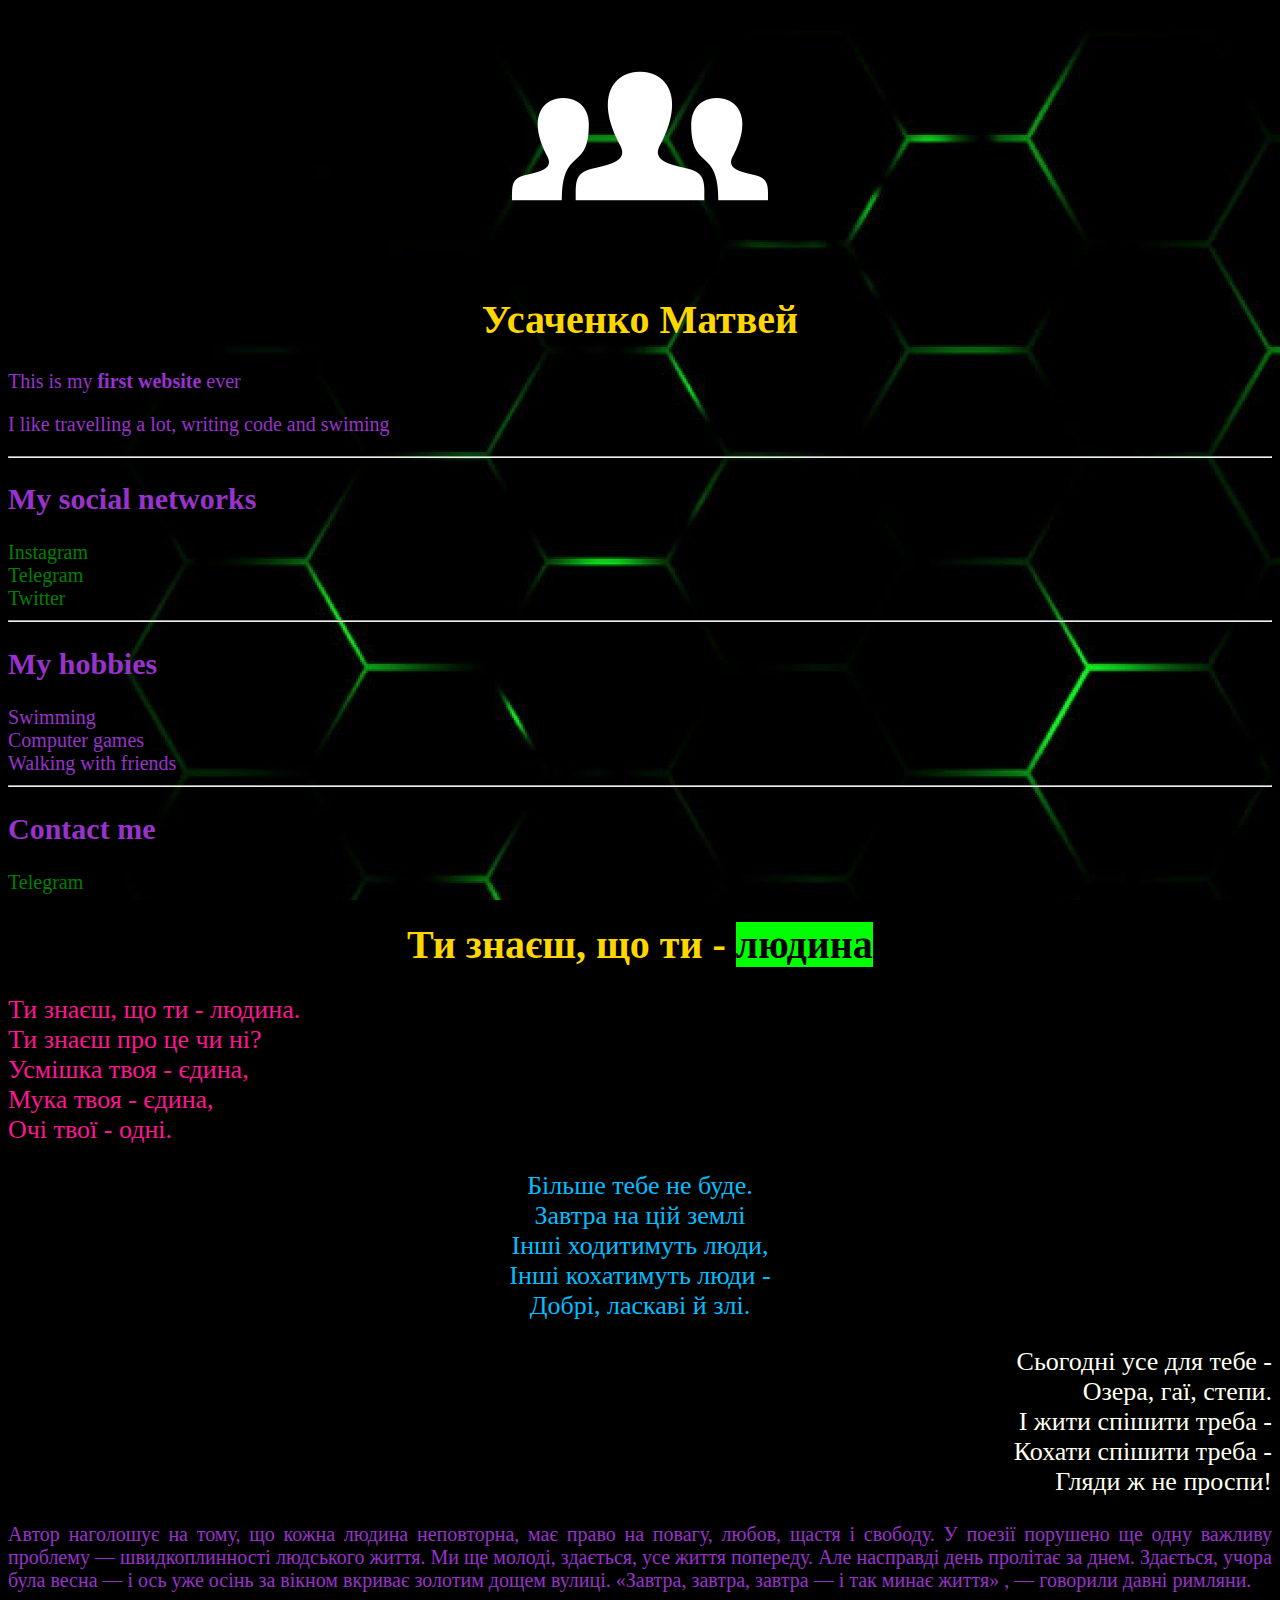
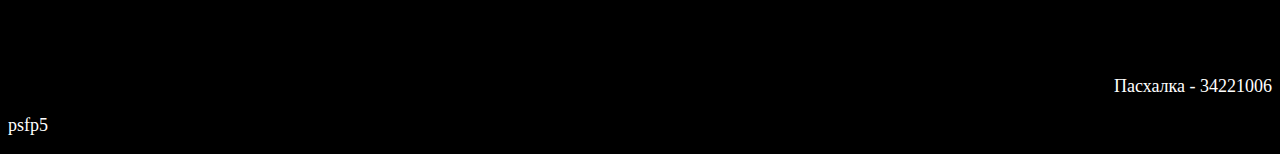
==== index.html @ b5bb4b57 "Add files via upload" ====
<!DOCTYPE html>
<html lang="en">
<head>
    <title>Топовый сайт</title>

    <meta charset="UTF-8">
    <meta name="viewport" content="width=device-width, initial-scale=1.0">
    <title>Document</title>
    <link rel="stylesheet" href = "style.css">
    <link rel="stylesheet" href = "style2.css">
</head>

<body>
    <div><img src="png/black.png" alt="типа картинка"> </div>
    <h1 align="center">Усаченко Матвей</h1>
    
    <p>This is my <b>first website</b> ever</p>
    <p>I like travelling a lot, writing code and swiming</p>
    <hr>
    <h2>My social networks</h2>
    <ul></ul>
    <li><a href="https://www.instagram.com/slava_ukrain_geroyam_slava/">Instagram</a></li>
    <li><a href="https://t.me/iwillhatepeople">Telegram</a></li>
    <li><a href="https://twitter.com/Matvej03360110">Twitter</a></li>
    </ul>
    <hr>
    <h2>My hobbies</h2>
    <ul></ul>
    <li>Swimming</li>
    <li>Computer games</li>
    <li>Walking with friends</li>
    </ul>
    <hr>
    <h2>Contact me</h2>
    <p><a href="https://t.me/iwillhatepeople">Telegram</a></li></p>
    <h1 align="center">Ти знаєш, що ти - <span id="people">людина</span></h1>
    <p class = "p1" >Ти знаєш, що ти - людина.<br>
        Ти знаєш про це чи ні?<br>
        Усмішка твоя - єдина,<br>
        Мука твоя - єдина,<br>
        Очі твої - одні.</p>

        <p align="center" class = "p2">Більше тебе не буде.<br>
        Завтра на цій землі<br>
        Інші ходитимуть люди,<br>
        Інші кохатимуть люди -<br>
        Добрі, ласкаві й злі.</p>

        
        <p align="right" class = "p3">Сьогодні усе для тебе -<br>
        Озера, гаї, степи.<br>
        І жити спішити треба -<br>
        Кохати спішити треба -<br>
        Гляди ж не проспи!</p>
        <p align="justify">Автор наголошує на тому, що кожна людина неповторна, має право на повагу, любов, щастя і свободу. У поезії порушено ще одну важливу проблему — швидкоплинності людського життя. Ми ще молоді, здається, усе життя попереду. Але насправді день пролітає за днем. Здається, учора була весна — і ось уже осінь за вікном вкриває золотим дощем вулиці. «Завтра, завтра, завтра — і так минає життя» , — говорили давні римляни.</p>
        <br>
        <br>
        <p align="right" class ="pasch">Пасхалка - 34221006</p>
        <p class = "pasch">psfp5</p>
        
</body>
</html>
---- style.css ----
body{
    background-color: black;
    color: floralwhite;
    font-size: 16px;
    font-family: Verdana, Geneva, Tahoma, sans-serif;
}

a{
    color: green;
    font-size: 20px;
    text-decoration: none;
}
div{
    width: 256px;
    margin:0 auto;
}
---- style2.css ----
/* *{
    padding: 0;
    margin:0;
}*/

body{
    font-size: 20px;
    font-family: Consolas;
    color: darkorchid;

    background-image: url("png/phone.jpg");
    background-attachment: fixed;



}

h1{
    color: gold;
}

#people{
    color: black;
    background-color: lime;
}

.p1{
    font-size: 130%;
    color: deeppink;


}

.p2{
    font-size: 130%;
    color: deepskyblue;

}

.p3{
    font-size: 130%;
    color: ivory;
}

.pasch{
    color: white;
    font-size: 90%;
}
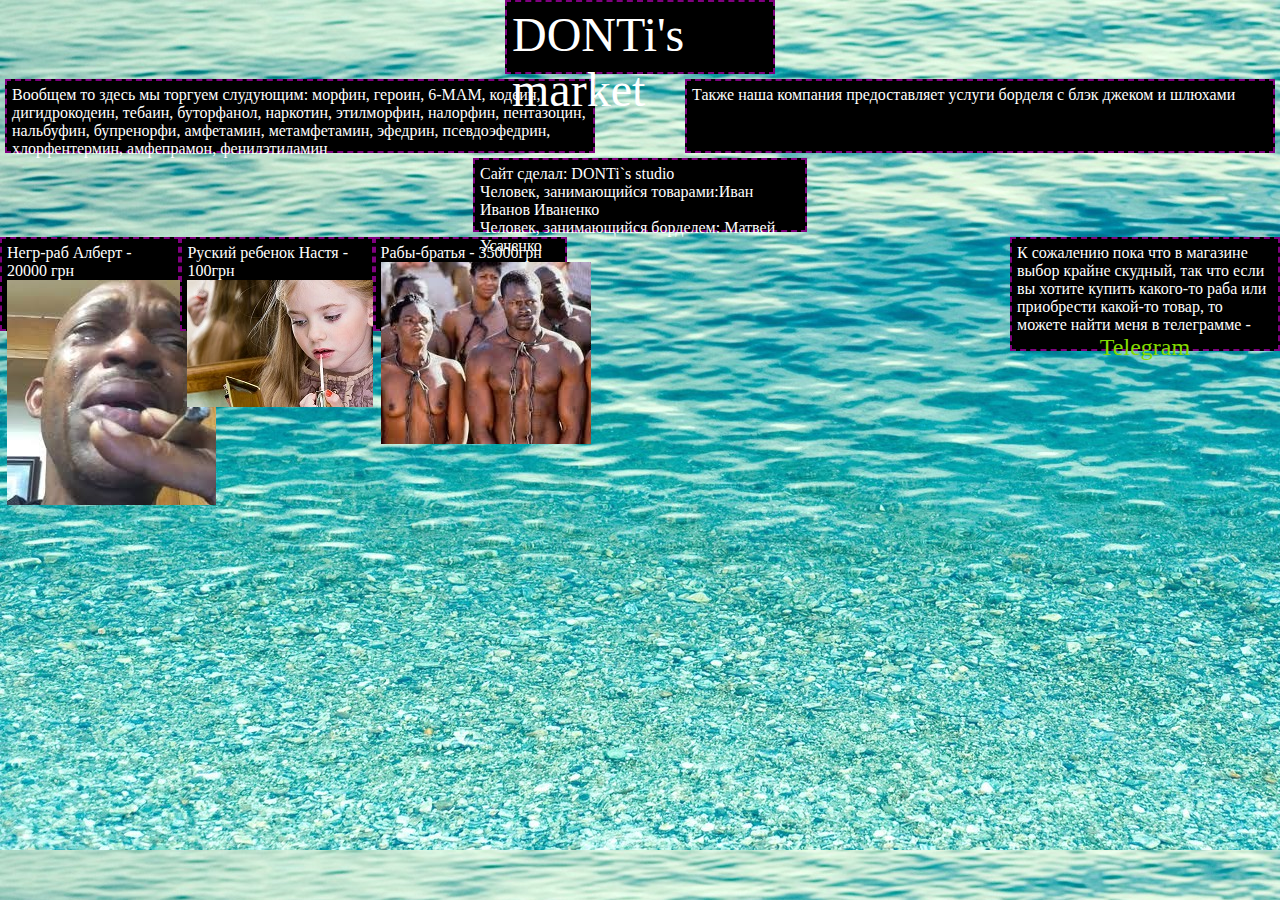
==== commit 72ea9043: "Add files via upload" ====
--- a/index.html
+++ b/index.html
@@ -1,62 +1,23 @@
 <!DOCTYPE html>
 <html lang="en">
 <head>
-    <title>Топовый сайт</title>
+    <meta charset="UTF-8">
+    <meta http-equiv="X-UA-Compatible" content="IE=edge">
+    <meta name="viewport" content="width=device-width, initial-scale=1.0">
+    <title>Блоки</title>
+    <link rel="stylesheet" href="style.css">
+</head>
+<body>
+    <div class="block header">DONTi's market</div>
+    <div class = "main"></div>
+    <div class="block block1">Вообщем то здесь мы торгуем слудующим: морфин, героин, 6-МАМ, кодеин, дигидрокодеин, тебаин, буторфанол, наркотин, этилморфин, налорфин, пентазоцин, нальбуфин, бупренорфи, амфетамин, метамфетамин, эфедрин, псевдоэфедрин, хлорфентермин, амфепрамон, фенилэтиламин</div>
+    <div class="block block2">Также наша компания предоставляет услуги борделя с блэк джеком и шлюхами</div> 
+    <div class="block block3">Сайт сделал: DONTi`s studio<br>Человек, занимающийся товарами:Иван Иванов Иваненко<br>Человек, занимающийся борделем: Матвей Усаченко</div> 
+    <div class = "main"></div>
+    <div id ="con" class="block block4">Негр-раб Алберт - 20000 грн<img class="center" src="img/images.jpg"></div>
+    <div class="block block5">Руский ребенок Настя - 100грн<img class="center" src="img/rub.jpg"></div>
+    <div class="block block6">Рабы-братья - 35000грн<img class="center" src="img/ub2.jpg"></div>
+    <div class="block block7"> К сожалению пока что в магазине выбор крайне скудный, так что если вы хотите купить какого-то раба или приобрести какой-то товар, то можете найти меня в телеграмме - <center><a href="https://t.me/iwillhatepeople">Telegram</a></center></div>
 
-    <meta charset="UTF-8">
-    <meta name="viewport" content="width=device-width, initial-scale=1.0">
-    <title>Document</title>
-    <link rel="stylesheet" href = "style.css">
-    <link rel="stylesheet" href = "style2.css">
-</head>
-
-<body>
-    <div><img src="png/black.png" alt="типа картинка"> </div>
-    <h1 align="center">Усаченко Матвей</h1>
-    
-    <p>This is my <b>first website</b> ever</p>
-    <p>I like travelling a lot, writing code and swiming</p>
-    <hr>
-    <h2>My social networks</h2>
-    <ul></ul>
-    <li><a href="https://www.instagram.com/slava_ukrain_geroyam_slava/">Instagram</a></li>
-    <li><a href="https://t.me/iwillhatepeople">Telegram</a></li>
-    <li><a href="https://twitter.com/Matvej03360110">Twitter</a></li>
-    </ul>
-    <hr>
-    <h2>My hobbies</h2>
-    <ul></ul>
-    <li>Swimming</li>
-    <li>Computer games</li>
-    <li>Walking with friends</li>
-    </ul>
-    <hr>
-    <h2>Contact me</h2>
-    <p><a href="https://t.me/iwillhatepeople">Telegram</a></li></p>
-    <h1 align="center">Ти знаєш, що ти - <span id="people">людина</span></h1>
-    <p class = "p1" >Ти знаєш, що ти - людина.<br>
-        Ти знаєш про це чи ні?<br>
-        Усмішка твоя - єдина,<br>
-        Мука твоя - єдина,<br>
-        Очі твої - одні.</p>
-
-        <p align="center" class = "p2">Більше тебе не буде.<br>
-        Завтра на цій землі<br>
-        Інші ходитимуть люди,<br>
-        Інші кохатимуть люди -<br>
-        Добрі, ласкаві й злі.</p>
-
-        
-        <p align="right" class = "p3">Сьогодні усе для тебе -<br>
-        Озера, гаї, степи.<br>
-        І жити спішити треба -<br>
-        Кохати спішити треба -<br>
-        Гляди ж не проспи!</p>
-        <p align="justify">Автор наголошує на тому, що кожна людина неповторна, має право на повагу, любов, щастя і свободу. У поезії порушено ще одну важливу проблему — швидкоплинності людського життя. Ми ще молоді, здається, усе життя попереду. Але насправді день пролітає за днем. Здається, учора була весна — і ось уже осінь за вікном вкриває золотим дощем вулиці. «Завтра, завтра, завтра — і так минає життя» , — говорили давні римляни.</p>
-        <br>
-        <br>
-        <p align="right" class ="pasch">Пасхалка - 34221006</p>
-        <p class = "pasch">psfp5</p>
-        
 </body>
 </html>--- a/style.css
+++ b/style.css
@@ -1,18 +1,93 @@
+*{
+    padding: 0px;
+    margin: 0px;
+}
 body{
-    background-color: black;
-    color: floralwhite;
-    font-size: 16px;
-    font-family: Verdana, Geneva, Tahoma, sans-serif;
+    background-color: darkgray;
+    color: white;
+    width: 100%;
+    background-image: url("img/drugs.jpg");
+    background-attachment: fixed;
+}
+
+.block{
+    background-color: rgb(0, 0, 0) ;
+    border: 2px dashed purple;
+    height: 60px;
+    padding: 5px;
+    margin: 5px;
+}
+
+
+.main
+{
+    width: 80%;
+    margin: 0 auto;
+}
+
+.header{
+    width: 20%;
+    margin: 0 auto;
+    font-size: 300%;
+
+}
+
+.block1{
+    width: 45%;
+    float: left;
+}
+
+.block2{
+    width: 45%;
+    float: right;
+}
+
+.block3{
+    width: 25%;
+    margin: 0 auto;
+    margin-bottom: 5px;
+    clear: both;
+}
+
+.block4{
+    width: 13%;
+    float: left;
+    margin: 0 auto;
+    margin-bottom: 5px;
+    clear: both;
+    height: 80px;
+
+}
+
+.block5{
+    width: 14%;
+    float: left;
+    height: 80px;
+    margin: 0 auto;
+    margin-bottom: 5px;
+   
+}
+
+.block6{
+    width: 14%;
+    float: left;
+    height: 80px;
+    margin: 0 auto;
+    margin-bottom: 5px;
+   
+}
+
+.block7{
+    width: 20%;
+    float: right;
+    height: 100px;
+    margin: 0 auto;
+    margin-bottom: 5px;
+   
 }
 
 a{
-    color: green;
-    font-size: 20px;
-    text-decoration: none;
-}
-div{
-    width: 256px;
-    margin:0 auto;
-}
-
-    +    font-size: 150%;
+    text-decoration:none;
+    color: rgb(132, 219, 0);
+}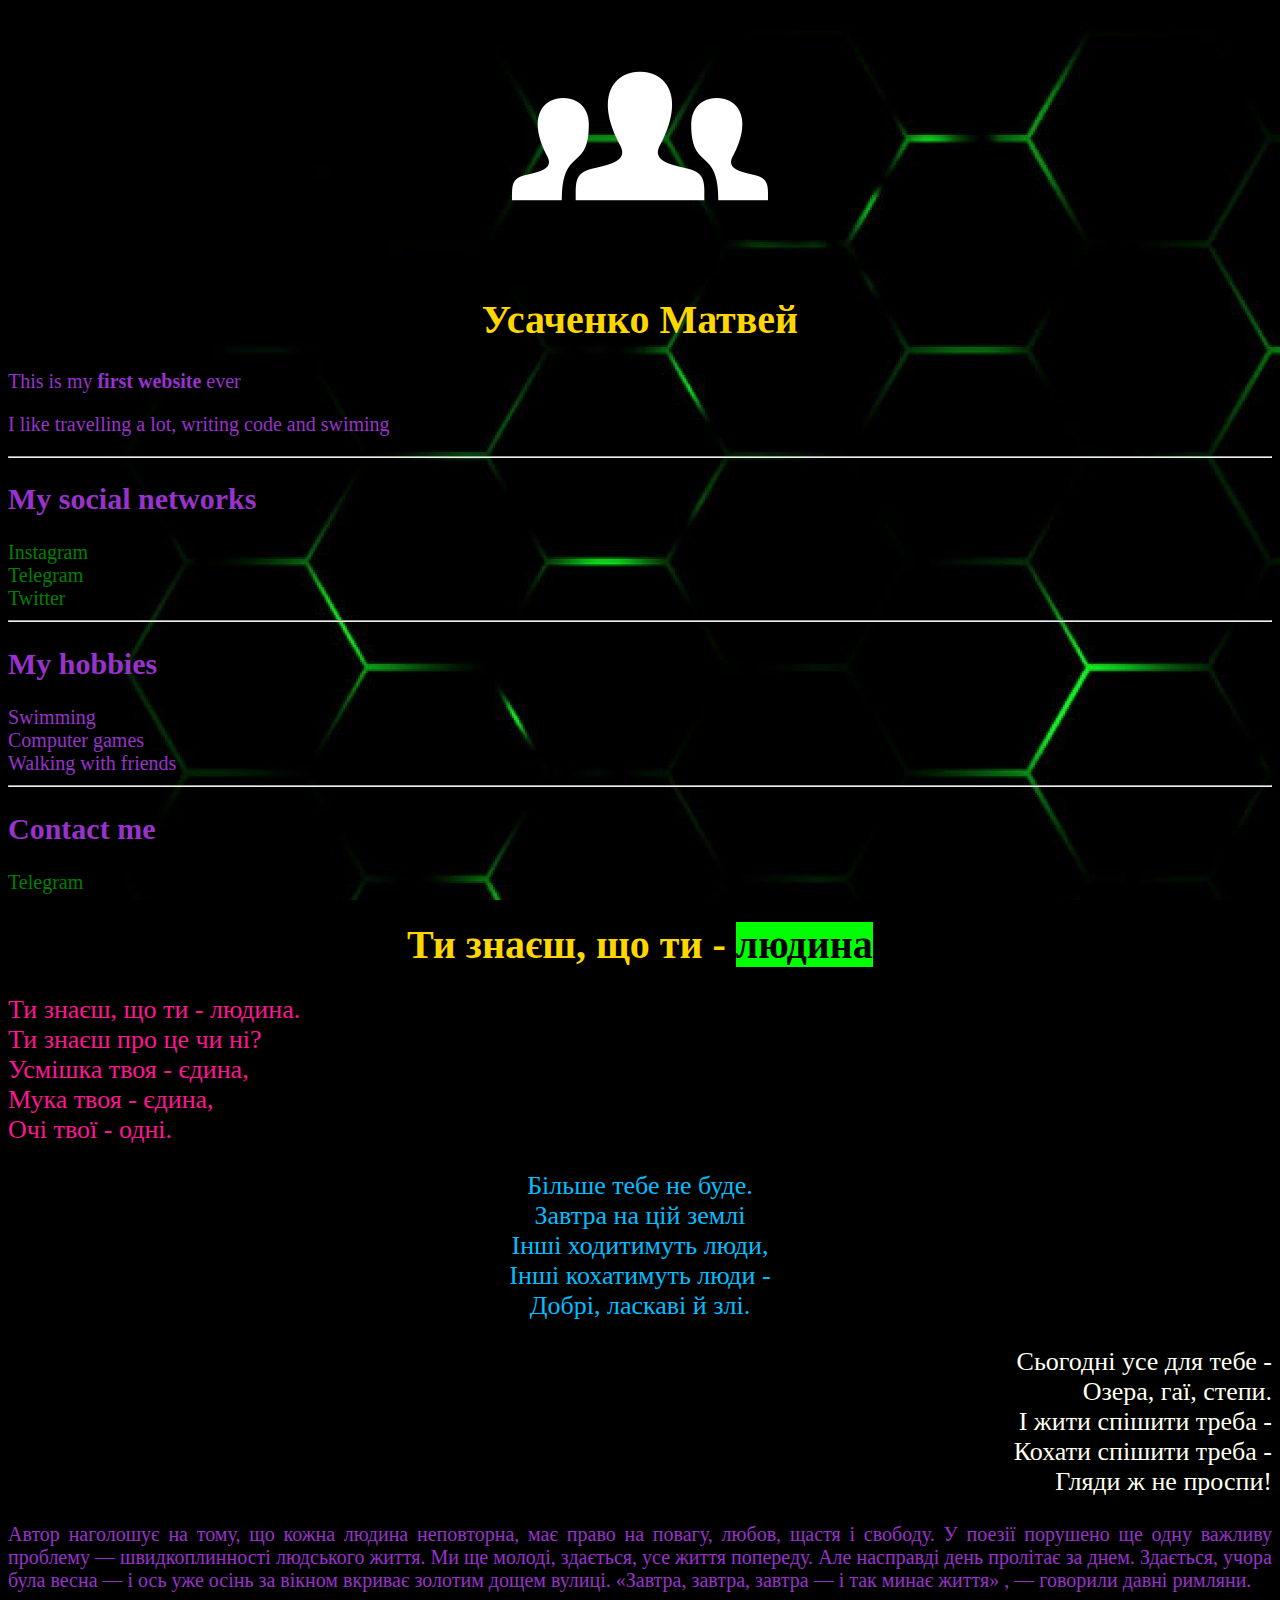
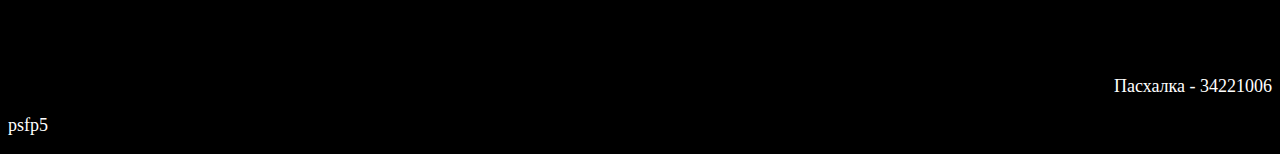
==== commit 53d7bf77: "Add files via upload" ====
--- a/index.html
+++ b/index.html
@@ -1,23 +1,62 @@
 <!DOCTYPE html>
 <html lang="en">
 <head>
+    <title>Топовый сайт</title>
+
     <meta charset="UTF-8">
-    <meta http-equiv="X-UA-Compatible" content="IE=edge">
     <meta name="viewport" content="width=device-width, initial-scale=1.0">
-    <title>Блоки</title>
-    <link rel="stylesheet" href="style.css">
+    <title>Document</title>
+    <link rel="stylesheet" href = "style.css">
+    <link rel="stylesheet" href = "style2.css">
 </head>
+
 <body>
-    <div class="block header">DONTi's market</div>
-    <div class = "main"></div>
-    <div class="block block1">Вообщем то здесь мы торгуем слудующим: морфин, героин, 6-МАМ, кодеин, дигидрокодеин, тебаин, буторфанол, наркотин, этилморфин, налорфин, пентазоцин, нальбуфин, бупренорфи, амфетамин, метамфетамин, эфедрин, псевдоэфедрин, хлорфентермин, амфепрамон, фенилэтиламин</div>
-    <div class="block block2">Также наша компания предоставляет услуги борделя с блэк джеком и шлюхами</div> 
-    <div class="block block3">Сайт сделал: DONTi`s studio<br>Человек, занимающийся товарами:Иван Иванов Иваненко<br>Человек, занимающийся борделем: Матвей Усаченко</div> 
-    <div class = "main"></div>
-    <div id ="con" class="block block4">Негр-раб Алберт - 20000 грн<img class="center" src="img/images.jpg"></div>
-    <div class="block block5">Руский ребенок Настя - 100грн<img class="center" src="img/rub.jpg"></div>
-    <div class="block block6">Рабы-братья - 35000грн<img class="center" src="img/ub2.jpg"></div>
-    <div class="block block7"> К сожалению пока что в магазине выбор крайне скудный, так что если вы хотите купить какого-то раба или приобрести какой-то товар, то можете найти меня в телеграмме - <center><a href="https://t.me/iwillhatepeople">Telegram</a></center></div>
+    <div><img src="png/black.png" alt="типа картинка"> </div>
+    <h1 align="center">Усаченко Матвей</h1>
+    
+    <p>This is my <b>first website</b> ever</p>
+    <p>I like travelling a lot, writing code and swiming</p>
+    <hr>
+    <h2>My social networks</h2>
+    <ul></ul>
+    <li><a href="https://www.instagram.com/slava_ukrain_geroyam_slava/">Instagram</a></li>
+    <li><a href="https://t.me/iwillhatepeople">Telegram</a></li>
+    <li><a href="https://twitter.com/Matvej03360110">Twitter</a></li>
+    </ul>
+    <hr>
+    <h2>My hobbies</h2>
+    <ul></ul>
+    <li>Swimming</li>
+    <li>Computer games</li>
+    <li>Walking with friends</li>
+    </ul>
+    <hr>
+    <h2>Contact me</h2>
+    <p><a href="https://t.me/iwillhatepeople">Telegram</a></li></p>
+    <h1 align="center">Ти знаєш, що ти - <span id="people">людина</span></h1>
+    <p class = "p1" >Ти знаєш, що ти - людина.<br>
+        Ти знаєш про це чи ні?<br>
+        Усмішка твоя - єдина,<br>
+        Мука твоя - єдина,<br>
+        Очі твої - одні.</p>
 
+        <p align="center" class = "p2">Більше тебе не буде.<br>
+        Завтра на цій землі<br>
+        Інші ходитимуть люди,<br>
+        Інші кохатимуть люди -<br>
+        Добрі, ласкаві й злі.</p>
+
+        
+        <p align="right" class = "p3">Сьогодні усе для тебе -<br>
+        Озера, гаї, степи.<br>
+        І жити спішити треба -<br>
+        Кохати спішити треба -<br>
+        Гляди ж не проспи!</p>
+        <p align="justify">Автор наголошує на тому, що кожна людина неповторна, має право на повагу, любов, щастя і свободу. У поезії порушено ще одну важливу проблему — швидкоплинності людського життя. Ми ще молоді, здається, усе життя попереду. Але насправді день пролітає за днем. Здається, учора була весна — і ось уже осінь за вікном вкриває золотим дощем вулиці. «Завтра, завтра, завтра — і так минає життя» , — говорили давні римляни.</p>
+        <br>
+        <br>
+        <p align="right" class ="pasch">Пасхалка - 34221006</p>
+        <p class = "pasch">psfp5</p>
+        
 </body>
 </html>--- a/style.css
+++ b/style.css
@@ -1,93 +1,18 @@
-*{
-    padding: 0px;
-    margin: 0px;
-}
 body{
-    background-color: darkgray;
-    color: white;
-    width: 100%;
-    background-image: url("img/drugs.jpg");
-    background-attachment: fixed;
-}
-
-.block{
-    background-color: rgb(0, 0, 0) ;
-    border: 2px dashed purple;
-    height: 60px;
-    padding: 5px;
-    margin: 5px;
-}
-
-
-.main
-{
-    width: 80%;
-    margin: 0 auto;
-}
-
-.header{
-    width: 20%;
-    margin: 0 auto;
-    font-size: 300%;
-
-}
-
-.block1{
-    width: 45%;
-    float: left;
-}
-
-.block2{
-    width: 45%;
-    float: right;
-}
-
-.block3{
-    width: 25%;
-    margin: 0 auto;
-    margin-bottom: 5px;
-    clear: both;
-}
-
-.block4{
-    width: 13%;
-    float: left;
-    margin: 0 auto;
-    margin-bottom: 5px;
-    clear: both;
-    height: 80px;
-
-}
-
-.block5{
-    width: 14%;
-    float: left;
-    height: 80px;
-    margin: 0 auto;
-    margin-bottom: 5px;
-   
-}
-
-.block6{
-    width: 14%;
-    float: left;
-    height: 80px;
-    margin: 0 auto;
-    margin-bottom: 5px;
-   
-}
-
-.block7{
-    width: 20%;
-    float: right;
-    height: 100px;
-    margin: 0 auto;
-    margin-bottom: 5px;
-   
+    background-color: black;
+    color: floralwhite;
+    font-size: 16px;
+    font-family: Verdana, Geneva, Tahoma, sans-serif;
 }
 
 a{
-    font-size: 150%;
-    text-decoration:none;
-    color: rgb(132, 219, 0);
-}+    color: green;
+    font-size: 20px;
+    text-decoration: none;
+}
+div{
+    width: 256px;
+    margin:0 auto;
+}
+
+    --- a/style2.css
+++ b/style2.css
@@ -0,0 +1,48 @@
+/* *{
+    padding: 0;
+    margin:0;
+}*/
+
+body{
+    font-size: 20px;
+    font-family: Consolas;
+    color: darkorchid;
+
+    background-image: url("png/phone.jpg");
+    background-attachment: fixed;
+
+
+
+}
+
+h1{
+    color: gold;
+}
+
+#people{
+    color: black;
+    background-color: lime;
+}
+
+.p1{
+    font-size: 130%;
+    color: deeppink;
+
+
+}
+
+.p2{
+    font-size: 130%;
+    color: deepskyblue;
+
+}
+
+.p3{
+    font-size: 130%;
+    color: ivory;
+}
+
+.pasch{
+    color: white;
+    font-size: 90%;
+}